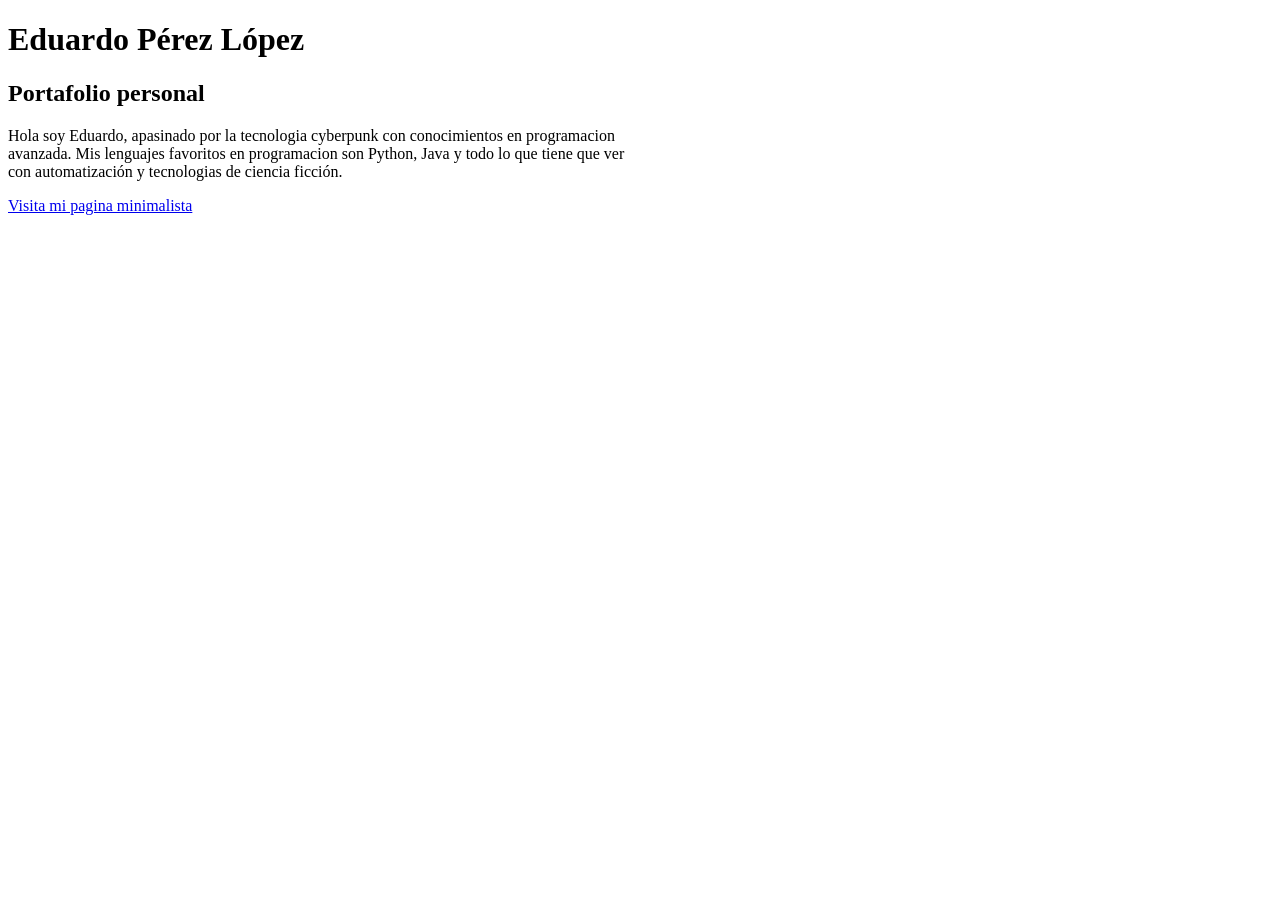
==== src/view/index.html @ 2e3d0b43 "Docs: Initial config" ====
<!DOCTYPE html>
<html lang="en">
<head>
    <meta charset="UTF-8">
    <meta name="viewport" content="width=device-width, initial-scale=1.0">
    <title>Eduardo Pérez</title>
    <link rel="shortcut icon" href="./img/images.png">   
</head>
<body>
    <h1>Eduardo Pérez López</h1>
    <h2>Portafolio personal</h2>
    <p>Hola soy Eduardo, apasinado por la tecnologia cyberpunk con conocimientos en programacion
        <br>avanzada. Mis lenguajes favoritos en programacion son Python, Java y todo lo que tiene que ver
        <br>con automatización y tecnologias de ciencia ficción.
    </p>

    <a href="mascota.html">Visita mi pagina minimalista</a>
    
    
</body>
</html>
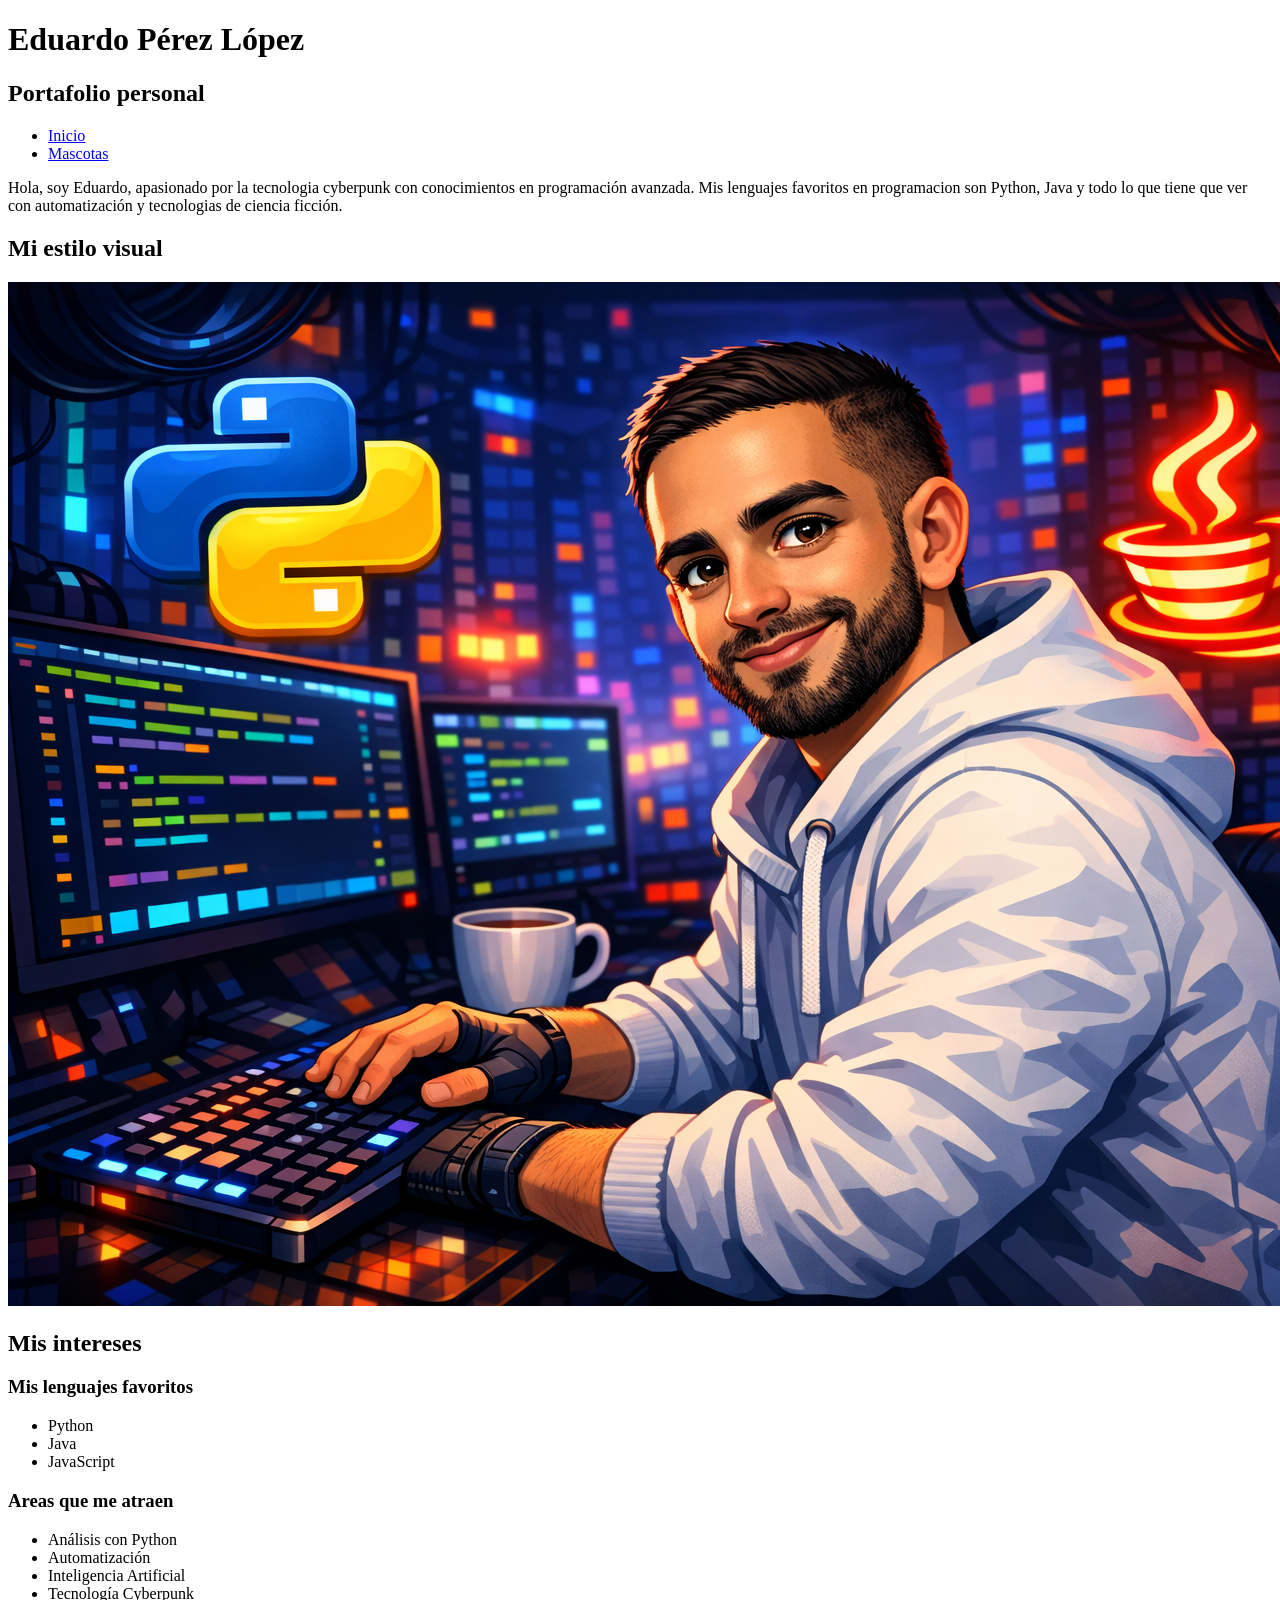
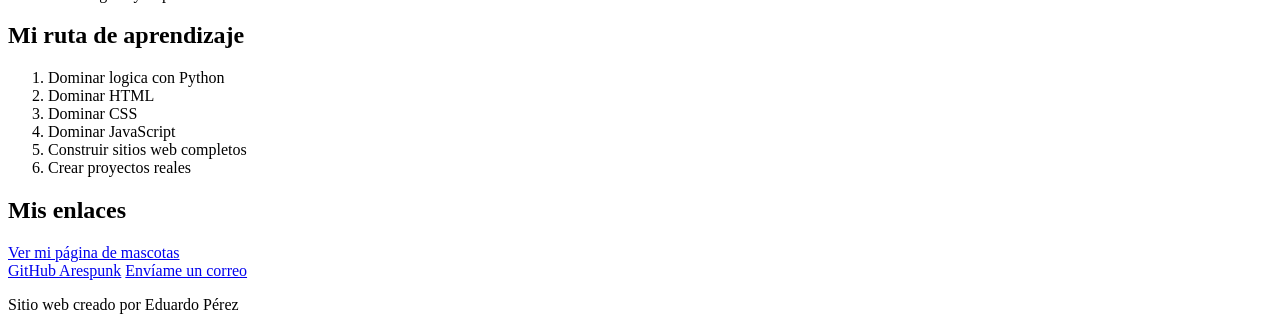
==== commit 8ec4199e: "Docs: HTML avanzado" ====
--- a/src/view/index.html
+++ b/src/view/index.html
@@ -1,21 +1,72 @@
 <!DOCTYPE html>
-<html lang="en">
+<html lang="es">
 <head>
     <meta charset="UTF-8">
     <meta name="viewport" content="width=device-width, initial-scale=1.0">
-    <title>Eduardo Pérez</title>
+    <title>Portafolio de Eduardo Pérez</title>
     <link rel="shortcut icon" href="./img/images.png">   
 </head>
 <body>
-    <h1>Eduardo Pérez López</h1>
-    <h2>Portafolio personal</h2>
-    <p>Hola soy Eduardo, apasinado por la tecnologia cyberpunk con conocimientos en programacion
-        <br>avanzada. Mis lenguajes favoritos en programacion son Python, Java y todo lo que tiene que ver
-        <br>con automatización y tecnologias de ciencia ficción.
-    </p>
+    <header>
+        <h1>Eduardo Pérez López</h1>
+        <h2>Portafolio personal</h2>
+    </header>
+    <nav>
+        <ul>
+            <li><a href="index.html">Inicio</a></li>
+            <li><a href="mascotas.html">Mascotas</a></li>
+        </ul>
+    </nav>
+    <main>
+        <section id="presentacion">
+            <p>Hola, soy Eduardo, apasionado por la tecnologia cyberpunk con conocimientos en programación
+            avanzada. Mis lenguajes favoritos en programacion son <span>Python</span>, Java y todo lo que tiene que ver
+            con automatización y tecnologias de ciencia ficción.</p>
+        </section>
+        <section>
+            <h2>Mi estilo visual</h2>
+            <img src="../../public/img/Eduardo_cyberpunk.png" alt="Eduardo Programando en un entorno cyberpunk">
+        </section>
+        <section>
+            <h2>Mis intereses</h2>
+            <h3>Mis lenguajes favoritos</h3>
+            <ul>
+                <li>Python</li>
+                <li>Java</li>
+                <li>JavaScript</li>
+            </ul>
+            <h3>Areas que me atraen</h3>
+            <ul>
+                <li>Análisis con Python</li>
+                <li>Automatización</li>
+                <li>Inteligencia Artificial</li>
+                <li>Tecnología Cyberpunk</li>
+            </ul>
+        </section>
+        <section>
+            <h2>Mi ruta de aprendizaje</h2>
+            <ol>
+                <li>Dominar logica con Python</li>
+                <li>Dominar HTML</li>
+                <li>Dominar CSS</li>
+                <li>Dominar JavaScript</li>
+                <li>Construir sitios web completos</li>
+                <li>Crear proyectos reales</li>
+            </ol>
+        </section>
+         <section>
+            <h2>Mis enlaces</h2>
+            <a class="enlace-navegacion" href="mascotas.html">Ver mi página de mascotas</a>
+            <div>
+                <a class="enlace-contacto" href="https://github.com/Ares19punk" target="_blank">GitHub Arespunk</a>
+                <a class="enlace-contacto" href="mailto:arespunk@ejemplo.com">Envíame un correo</a>
+            </div>
+            
+        </section>
+    </main>
+    <footer>
+        <p>Sitio web creado por Eduardo Pérez</p>
+    </footer>
 
-    <a href="mascota.html">Visita mi pagina minimalista</a>
-    
-    
 </body>
 </html>
